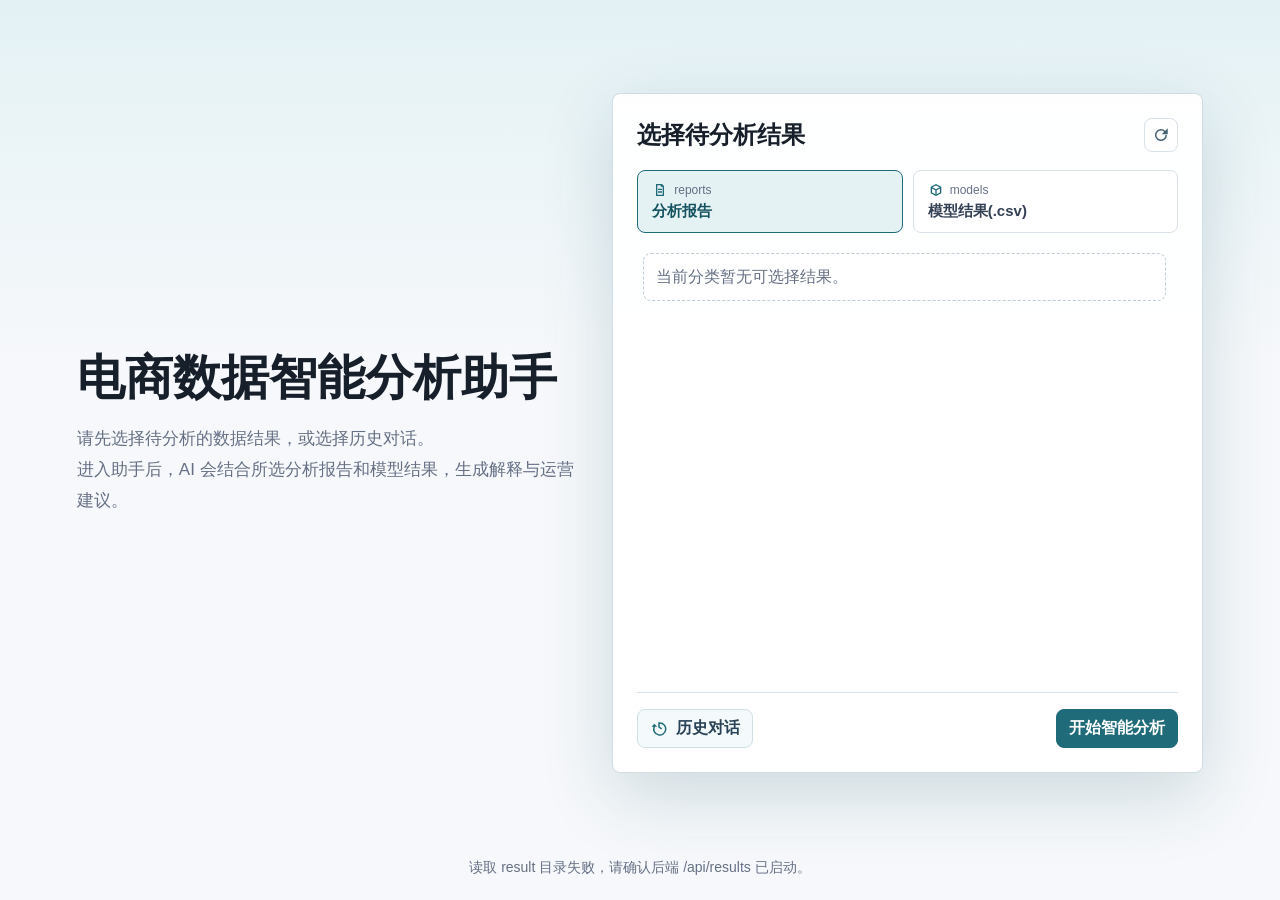
==== src/ai-module/welcome.html @ 1ba3aa21 "ai模块 v1" ====
<!DOCTYPE html>
<html lang="zh-CN">
<head>
  <meta charset="UTF-8">
  <meta name="viewport" content="width=device-width, initial-scale=1.0">
  <title>电商数据智能分析助手 - 欢迎页</title>
  <link rel="stylesheet" href="./welcome.css">
</head>
<body>
  <section class="welcome-screen" id="welcomeScreen">
    <div class="welcome-inner">
      <div class="welcome-copy">
        <h1>电商数据智能分析助手</h1>
        <p>请先选择待分析的数据结果，或选择历史对话。<br>进入助手后，AI 会结合所选分析报告和模型结果，生成解释与运营建议。</p>
      </div>

      <section class="selector-card" aria-label="初次选择待分析结果">
        <div class="selector-header">
          <h2>选择待分析结果</h2>
          <button class="icon-button" type="button" id="welcomeRefreshResultsButton" aria-label="刷新文件列表" title="刷新文件列表">
            <svg viewBox="0 0 24 24" aria-hidden="true">
              <path d="M17.7 6.3A8 8 0 1 0 20 12h-2a6 6 0 1 1-1.8-4.3L13 11h8V3l-3.3 3.3Z"></path>
            </svg>
          </button>
        </div>

        <div class="tabs" role="tablist" aria-label="结果类型">
          <button class="active" type="button" data-tab="reports">
            <span class="tab-label">
              <svg class="tab-icon" viewBox="0 0 24 24" aria-hidden="true">
                <path d="M6 3h9l3 3v15H6V3Zm2 2v14h8V7h-3V5H8Zm1 5h6v2H9v-2Zm0 4h6v2H9v-2Z"></path>
              </svg>
              <span>reports</span>
            </span>
            <strong>分析报告</strong>
          </button>
          <button type="button" data-tab="models">
            <span class="tab-label">
              <svg class="tab-icon" viewBox="0 0 24 24" aria-hidden="true">
                <path d="M12 3 4 7v10l8 4 8-4V7l-8-4Zm0 2.2L17.5 8 12 10.8 6.5 8 12 5.2ZM6 9.7l5 2.5v6.1l-5-2.5V9.7Zm7 8.6v-6.1l5-2.5v6.1l-5 2.5Z"></path>
              </svg>
              <span>models</span>
            </span>
            <strong>模型结果(.csv)</strong>
          </button>
        </div>

        <div class="result-list" id="welcomeResultList"></div>

        <div class="selector-footer">
          <button class="history-button" type="button" id="openHistoryButton">
            <svg viewBox="0 0 24 24" aria-hidden="true">
              <path d="M13 3a9 9 0 1 1-8.5 6H2l3.8-4L9.6 9H6.7A7 7 0 1 0 13 5v4l3.2 2.1-1.1 1.7L11 10V3h2Z"></path>
            </svg>
            <span>历史对话</span>
          </button>
          <button class="primary-button" type="button" id="startAnalysisButton">开始智能分析</button>
        </div>
      </section>
    </div>
    <p class="welcome-backend-status" id="welcomeBackendStatus"></p>
  </section>

  <div class="toast" id="toast" role="status" aria-live="polite"></div>

  <div class="modal-backdrop hidden" id="welcomeHistoryModal" role="dialog" aria-modal="true" aria-labelledby="welcomeHistoryTitle">
    <div class="modal history-modal">
      <div class="modal-header">
        <div>
          <h2 id="welcomeHistoryTitle">历史对话</h2>
        </div>
        <div class="modal-header-actions">
          <button class="icon-button" type="button" id="welcomeRefreshHistoryButton" aria-label="刷新历史记录" title="刷新历史记录">
            <svg viewBox="0 0 24 24" aria-hidden="true">
              <path d="M17.7 6.3A8 8 0 1 0 20 12h-2a6 6 0 1 1-1.8-4.3L13 11h8V3l-3.3 3.3Z"></path>
            </svg>
          </button>
          <button class="icon-button" type="button" id="welcomeCloseHistoryButton" aria-label="关闭">×</button>
        </div>
      </div>

      <div class="history-list" id="welcomeHistoryList"></div>

      <div class="modal-footer">
        <span id="welcomeHistoryStatus"></span>
      </div>
    </div>
  </div>

  <script src="./welcome.js"></script>
</body>
</html>
---- src/ai-module/welcome.css ----
:root {
  color-scheme: light;
  --bg: #f6f8fb;
  --panel: #ffffff;
  --text: #17202a;
  --muted: #667085;
  --line: #d8e1e7;
  --line-strong: #bdccd6;
  --accent: #206b7a;
  --accent-dark: #15525f;
  --accent-soft: #e4f2f4;
  --shadow: 0 22px 70px rgba(21, 82, 95, 0.18);
}

* {
  box-sizing: border-box;
}

.hidden {
  display: none !important;
}

body {
  margin: 0;
  min-height: 100vh;
  background:
    linear-gradient(180deg, rgba(226, 241, 244, 0.92), rgba(246, 248, 251, 0.52) 360px),
    var(--bg);
  color: var(--text);
  font-family: -apple-system, BlinkMacSystemFont, "Segoe UI", "PingFang SC", "Microsoft YaHei", sans-serif;
}

button {
  cursor: pointer;
  font: inherit;
  transition:
    background-color 180ms ease,
    border-color 180ms ease,
    color 180ms ease,
    box-shadow 180ms ease,
    transform 160ms ease;
}

svg {
  width: 18px;
  height: 18px;
  fill: currentColor;
}

.welcome-screen {
  position: relative;
  min-height: 100vh;
  display: grid;
  place-items: center;
  padding: 36px clamp(20px, 6vw, 80px) 70px;
}

.welcome-screen.leaving {
  animation: welcomeLeave 220ms ease-in forwards;
}

.welcome-inner {
  display: grid;
  grid-template-columns: minmax(360px, 0.92fr) minmax(420px, 1.08fr);
  gap: 32px;
  width: min(1180px, 100%);
  align-items: center;
}

.welcome-copy h1 {
  margin: 0;
  font-size: clamp(34px, 4.2vw, 48px);
  line-height: 1.18;
  white-space: nowrap;
}

.welcome-copy p {
  margin: 18px 0 0;
  color: var(--muted);
  font-size: 17px;
  line-height: 1.8;
}

.selector-card {
  display: grid;
  grid-template-rows: auto auto minmax(300px, 1fr) auto;
  height: min(680px, calc(100vh - 110px));
  min-height: 0;
  padding: 24px;
  border: 1px solid rgba(190, 208, 216, 0.72);
  border-radius: 8px;
  background: rgba(255, 255, 255, 0.92);
  box-shadow: var(--shadow);
}

.selector-header {
  display: flex;
  align-items: center;
  justify-content: space-between;
  gap: 12px;
}

.selector-header h2 {
  margin: 0;
}

.icon-button {
  display: inline-grid;
  place-items: center;
  flex: 0 0 auto;
  width: 34px;
  height: 34px;
  border: 1px solid var(--line);
  border-radius: 8px;
  background: #ffffff;
  color: #466276;
}

.icon-button:hover {
  border-color: var(--line-strong);
  background: #eef6f8;
  color: var(--accent-dark);
  transform: translateY(-1px);
}

.modal-backdrop {
  position: fixed;
  inset: 0;
  z-index: 20;
  display: grid;
  place-items: center;
  padding: 20px;
  background: rgba(15, 23, 42, 0.42);
  animation: backdropIn 180ms ease-out;
}

.modal-backdrop.closing {
  animation: backdropOut 160ms ease-in forwards;
}

.modal {
  display: grid;
  width: min(860px, 100%);
  max-height: min(720px, calc(100vh - 40px));
  padding: 22px;
  border: 1px solid rgba(190, 208, 216, 0.72);
  border-radius: 8px;
  background: #ffffff;
  box-shadow: var(--shadow);
  animation: modalIn 200ms ease-out;
}

.modal-backdrop.closing .modal {
  animation: modalOut 160ms ease-in forwards;
}

.history-modal {
  grid-template-rows: auto minmax(0, 1fr) auto;
}

.modal-header,
.modal-header-actions {
  display: flex;
  align-items: center;
  gap: 12px;
}

.modal-header {
  justify-content: space-between;
}

.modal-header h2 {
  margin: 0;
}

.tabs {
  display: grid;
  grid-template-columns: repeat(2, minmax(0, 1fr));
  gap: 10px;
  margin: 18px 0 14px;
}

.tabs button {
  display: grid;
  gap: 4px;
  padding: 11px 14px;
  border: 1px solid var(--line);
  border-radius: 8px;
  background: #ffffff;
  color: #344054;
  text-align: left;
  transform-origin: center;
}

.tabs button:hover {
  border-color: var(--line-strong);
  background: #f3fafb;
  transform: scale(1.015);
}

.tabs button:active {
  transform: scale(0.99);
}

.tabs button.active {
  border-color: var(--accent);
  background: var(--accent-soft);
  color: var(--accent-dark);
}

.tab-label {
  display: inline-flex;
  align-items: center;
  gap: 6px;
  color: var(--muted);
  font-size: 12px;
}

.tab-icon {
  width: 16px;
  height: 16px;
  color: var(--accent);
}

.tabs button strong {
  font-size: 15px;
}

.result-list {
  display: grid;
  align-content: start;
  gap: 10px;
  overflow-x: hidden;
  overflow-y: auto;
  min-height: 0;
  max-height: 100%;
  padding: 6px 12px 6px 6px;
  overscroll-behavior: contain;
}

.history-list {
  display: grid;
  align-content: start;
  gap: 10px;
  overflow-x: hidden;
  overflow-y: auto;
  min-height: 0;
  padding: 18px 12px 6px 6px;
  overscroll-behavior: contain;
}

.history-item {
  display: grid;
  gap: 9px;
  width: 100%;
  padding: 15px;
  border: 1px solid var(--line);
  border-radius: 8px;
  background: #ffffff;
  color: var(--text);
  text-align: left;
}

.history-item:hover {
  border-color: var(--line-strong);
  background: #f4fafb;
  box-shadow: 0 10px 24px rgba(32, 107, 122, 0.1);
  transform: translateY(-1px) scale(1.006);
}

.history-title {
  overflow-wrap: anywhere;
  font-size: 16px;
  font-weight: 800;
  line-height: 1.45;
}

.history-meta {
  display: grid;
  gap: 6px;
  color: var(--muted);
  font-size: 12px;
  line-height: 1.45;
}

.history-meta span {
  display: inline-grid;
  grid-template-columns: 16px minmax(0, 1fr);
  align-items: start;
  gap: 6px;
  overflow-wrap: anywhere;
}

.result-item {
  border: 1px solid var(--line);
  border-radius: 8px;
  background: #ffffff;
  transition:
    background-color 180ms ease,
    border-color 180ms ease,
    box-shadow 180ms ease,
    transform 160ms ease;
  transform-origin: center;
}

.result-item:hover {
  border-color: var(--line-strong);
  background: #f4fafb;
  box-shadow: 0 10px 24px rgba(32, 107, 122, 0.1);
  transform: translateY(-1px) scale(1.006);
}

.result-item:active {
  transform: scale(0.995);
}

.result-item:has(input:checked) {
  border-color: var(--accent);
  background: #eef8fa;
  box-shadow: 0 8px 20px rgba(32, 107, 122, 0.1);
}

.result-item label {
  display: grid;
  grid-template-columns: 20px minmax(0, 1fr);
  gap: 12px;
  padding: 15px;
}

.result-item input {
  width: 16px;
  height: 16px;
  margin-top: 2px;
  accent-color: var(--accent);
}

.file-content {
  display: grid;
  gap: 8px;
  min-width: 0;
}

.file-name {
  overflow-wrap: anywhere;
  color: var(--text);
  font-size: 16px;
  font-weight: 700;
  line-height: 1.4;
}

.file-meta {
  display: grid;
  gap: 5px;
}

.meta-row {
  display: grid;
  grid-template-columns: 16px minmax(0, 1fr);
  align-items: start;
  gap: 6px;
  color: var(--muted);
  font-size: 12px;
  line-height: 1.45;
  overflow-wrap: anywhere;
}

.meta-icon {
  width: 15px;
  height: 15px;
  margin-top: 1px;
  color: #7a8b9a;
}

.empty-state {
  padding: 10px 12px;
  border: 1px dashed var(--line-strong);
  border-radius: 8px;
  color: var(--muted);
  background: #ffffff;
  line-height: 1.6;
}

.selector-footer {
  display: flex;
  align-items: center;
  justify-content: space-between;
  gap: 12px;
  margin-top: 16px;
  padding-top: 16px;
  border-top: 1px solid var(--line);
}

.modal-footer {
  display: flex;
  align-items: center;
  justify-content: flex-end;
  gap: 12px;
  margin-top: 16px;
  padding-top: 16px;
  border-top: 1px solid var(--line);
}

.modal-footer span {
  color: var(--muted);
  font-size: 14px;
}

.modal-footer span:empty {
  display: none;
}

.history-button,
.primary-button {
  display: inline-flex;
  align-items: center;
  justify-content: center;
  gap: 8px;
  min-height: 38px;
  padding: 8px 12px;
  border-radius: 8px;
  font-weight: 700;
  white-space: nowrap;
}

.history-button {
  border: 1px solid #cfe0e7;
  background: #f4fafb;
  color: #294257;
}

.history-button:hover {
  border-color: var(--line-strong);
  background: #e9f4f6;
  transform: translateY(-1px);
}

.history-button svg {
  color: var(--accent);
}

.primary-button {
  border: 1px solid var(--accent);
  background: var(--accent);
  color: #ffffff;
}

.primary-button:hover {
  background: var(--accent-dark);
  transform: translateY(-1px);
}

.welcome-backend-status {
  position: absolute;
  left: 50%;
  bottom: 22px;
  width: min(920px, calc(100% - 40px));
  margin: 0;
  transform: translateX(-50%);
  color: var(--muted);
  font-size: 14px;
  line-height: 1.6;
  text-align: center;
}

.welcome-backend-status:empty {
  display: none;
}

.toast {
  position: fixed;
  left: 50%;
  top: 24px;
  transform: translate(-50%, -16px);
  z-index: 30;
  display: inline-flex;
  align-items: center;
  gap: 9px;
  opacity: 0;
  pointer-events: none;
  min-width: 220px;
  padding: 11px 15px;
  border: 1px solid #b9e2cf;
  border-radius: 8px;
  background: #f0f9eb;
  color: #087443;
  font-size: 14px;
  font-weight: 700;
  box-shadow: 0 12px 32px rgba(15, 23, 42, 0.14);
  transition: opacity 180ms ease, transform 180ms ease;
}

.toast.show {
  opacity: 1;
  transform: translate(-50%, 0);
}

.toast.warning {
  border-color: #f3d28f;
  background: #fff8e6;
  color: #9a6200;
}

.toast-icon {
  display: inline-grid;
  place-items: center;
  flex: 0 0 auto;
  width: 18px;
  height: 18px;
  border-radius: 50%;
  color: #ffffff;
  font-size: 12px;
  line-height: 1;
}

.toast.success .toast-icon {
  background: #16a34a;
}

.toast.warning .toast-icon {
  background: #e6a23c;
}

@keyframes welcomeLeave {
  from {
    opacity: 1;
    transform: scale(1);
  }
  to {
    opacity: 0;
    transform: scale(0.985);
  }
}

@keyframes backdropIn {
  from { opacity: 0; }
  to { opacity: 1; }
}

@keyframes backdropOut {
  from { opacity: 1; }
  to { opacity: 0; }
}

@keyframes modalIn {
  from {
    opacity: 0;
    transform: translateY(14px) scale(0.97);
  }
  to {
    opacity: 1;
    transform: translateY(0) scale(1);
  }
}

@keyframes modalOut {
  from {
    opacity: 1;
    transform: translateY(0) scale(1);
  }
  to {
    opacity: 0;
    transform: translateY(10px) scale(0.96);
  }
}

@media (max-width: 960px) {
  .welcome-inner {
    grid-template-columns: 1fr;
  }

  .welcome-copy h1 {
    white-space: normal;
  }
}

@media (max-width: 640px) {
  .welcome-screen {
    padding: 18px 18px 80px;
  }

  .selector-card {
    min-height: 560px;
    padding: 18px;
  }

  .tabs {
    grid-template-columns: 1fr;
  }

  .selector-footer {
    align-items: stretch;
    flex-direction: column;
  }
}
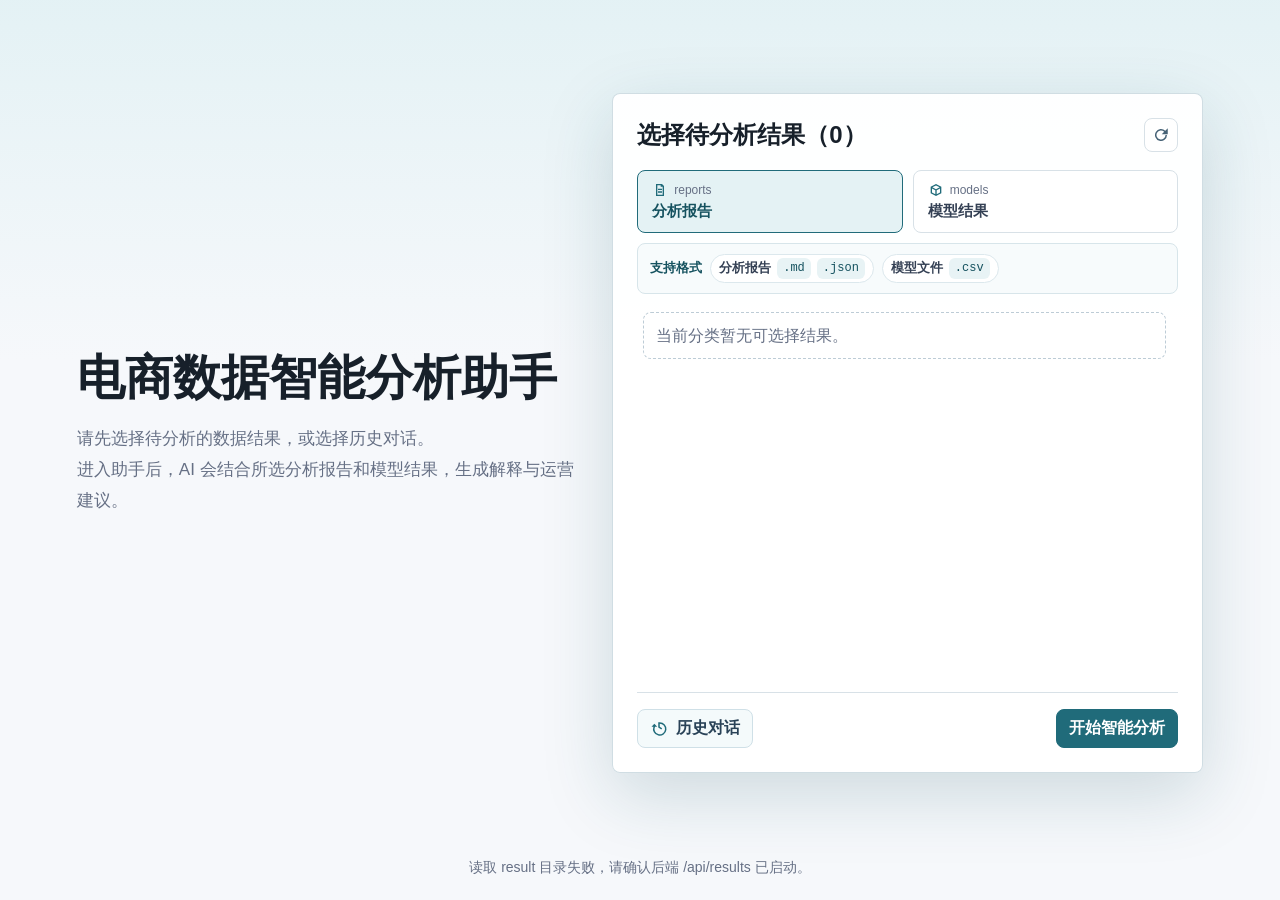
==== commit 74b70a16: "ai模块 v2" ====
--- a/src/ai-module/welcome.html
+++ b/src/ai-module/welcome.html
@@ -16,7 +16,7 @@
 
       <section class="selector-card" aria-label="初次选择待分析结果">
         <div class="selector-header">
-          <h2>选择待分析结果</h2>
+          <h2 id="welcomeSelectorTitle">选择待分析结果（0）</h2>
           <button class="icon-button" type="button" id="welcomeRefreshResultsButton" aria-label="刷新文件列表" title="刷新文件列表">
             <svg viewBox="0 0 24 24" aria-hidden="true">
               <path d="M17.7 6.3A8 8 0 1 0 20 12h-2a6 6 0 1 1-1.8-4.3L13 11h8V3l-3.3 3.3Z"></path>
@@ -41,8 +41,21 @@
               </svg>
               <span>models</span>
             </span>
-            <strong>模型结果(.csv)</strong>
+            <strong>模型结果</strong>
           </button>
+        </div>
+
+        <div class="selector-format-guide" aria-label="支持分析的文件类型">
+          <span class="format-guide-title">支持格式</span>
+          <span class="format-guide-item">
+            <span>分析报告</span>
+            <code>.md</code>
+            <code>.json</code>
+          </span>
+          <span class="format-guide-item">
+            <span>模型文件</span>
+            <code>.csv</code>
+          </span>
         </div>
 
         <div class="result-list" id="welcomeResultList"></div>
@@ -75,9 +88,15 @@
               <path d="M17.7 6.3A8 8 0 1 0 20 12h-2a6 6 0 1 1-1.8-4.3L13 11h8V3l-3.3 3.3Z"></path>
             </svg>
           </button>
-          <button class="icon-button" type="button" id="welcomeCloseHistoryButton" aria-label="关闭">×</button>
+          <button class="icon-button" type="button" id="welcomeCloseHistoryButton" aria-label="关闭">
+            <svg viewBox="0 0 24 24" aria-hidden="true">
+              <path d="M6.4 5 12 10.6 17.6 5 19 6.4 13.4 12 19 17.6 17.6 19 12 13.4 6.4 19 5 17.6 10.6 12 5 6.4 6.4 5Z"></path>
+            </svg>
+          </button>
         </div>
       </div>
+
+      <p class="history-delete-hint">如需删除历史记录，请先进入待删除的对话，再点击页面右上角“清空对话”按钮。</p>
 
       <div class="history-list" id="welcomeHistoryList"></div>
 
--- a/src/ai-module/welcome.css
+++ b/src/ai-module/welcome.css
@@ -83,7 +83,7 @@
 
 .selector-card {
   display: grid;
-  grid-template-rows: auto auto minmax(300px, 1fr) auto;
+  grid-template-rows: auto auto auto minmax(0, 1fr) auto;
   height: min(680px, calc(100vh - 110px));
   min-height: 0;
   padding: 24px;
@@ -155,7 +155,7 @@
 }
 
 .history-modal {
-  grid-template-rows: auto minmax(0, 1fr) auto;
+  grid-template-rows: auto auto minmax(0, 1fr) auto;
 }
 
 .modal-header,
@@ -177,7 +177,7 @@
   display: grid;
   grid-template-columns: repeat(2, minmax(0, 1fr));
   gap: 10px;
-  margin: 18px 0 14px;
+  margin: 18px 0 10px;
 }
 
 .tabs button {
@@ -224,6 +224,51 @@
 
 .tabs button strong {
   font-size: 15px;
+}
+
+.selector-format-guide {
+  display: flex;
+  align-items: center;
+  flex-wrap: wrap;
+  gap: 8px;
+  margin: 0 0 12px;
+  padding: 10px 12px;
+  border: 1px solid #d7e5ea;
+  border-radius: 8px;
+  background: #f7fbfc;
+  color: var(--muted);
+  font-size: 13px;
+  line-height: 1.4;
+}
+
+.format-guide-title {
+  color: var(--accent-dark);
+  font-weight: 700;
+}
+
+.format-guide-item {
+  display: inline-flex;
+  align-items: center;
+  gap: 6px;
+  min-height: 26px;
+  padding: 3px 8px;
+  border: 1px solid #dce8ed;
+  border-radius: 999px;
+  background: #ffffff;
+}
+
+.format-guide-item span {
+  color: #344054;
+  font-weight: 600;
+}
+
+.format-guide-item code {
+  padding: 2px 6px;
+  border-radius: 6px;
+  background: #e8f3f5;
+  color: var(--accent-dark);
+  font-family: ui-monospace, SFMono-Regular, Consolas, "Liberation Mono", monospace;
+  font-size: 12px;
 }
 
 .result-list {
@@ -247,6 +292,17 @@
   min-height: 0;
   padding: 18px 12px 6px 6px;
   overscroll-behavior: contain;
+}
+
+.history-delete-hint {
+  margin: 10px 0 0;
+  padding: 10px 12px;
+  border: 1px solid #d7e5ea;
+  border-radius: 8px;
+  background: #f7fbfc;
+  color: var(--muted);
+  font-size: 13px;
+  line-height: 1.5;
 }
 
 .history-item {
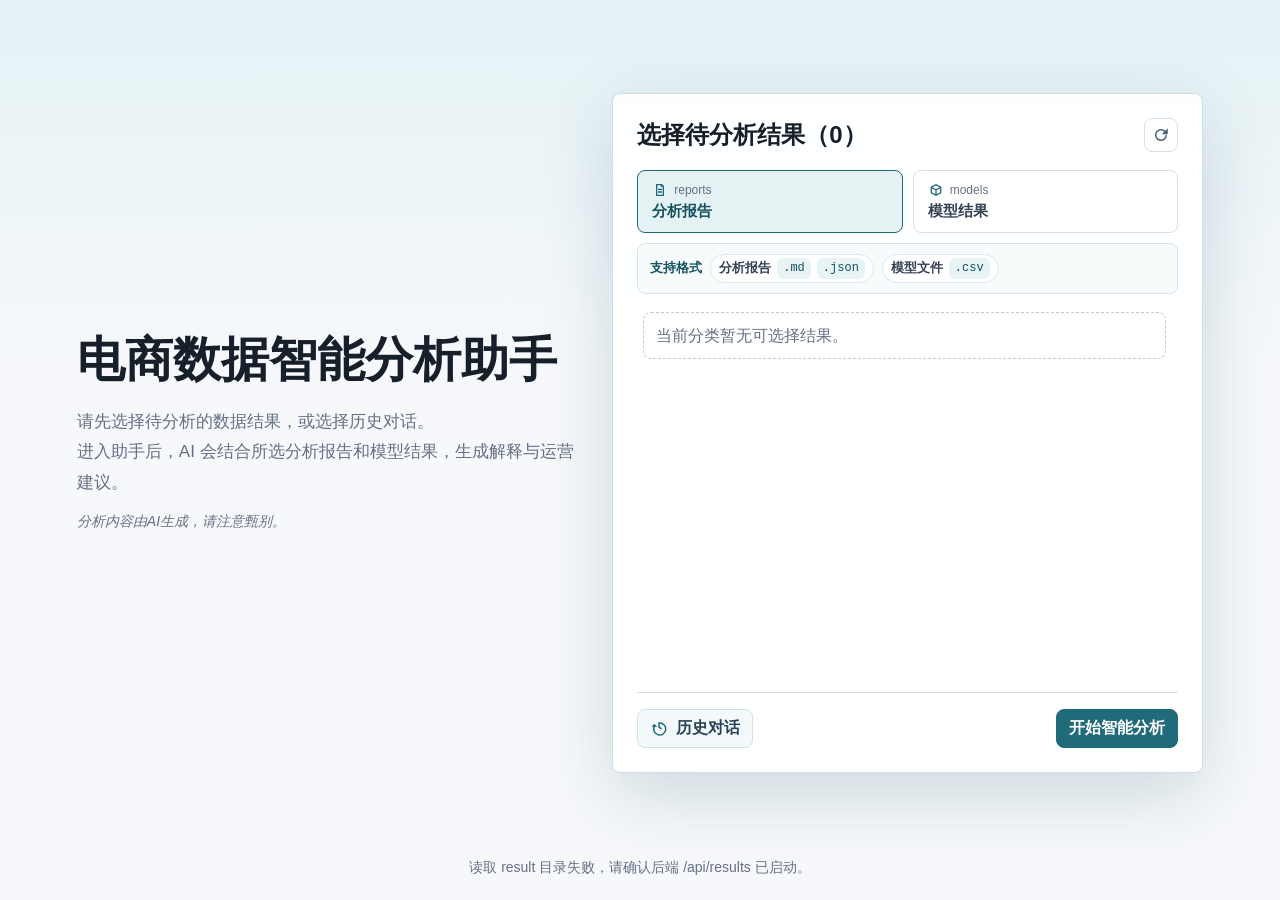
==== commit a9341d31: "ai模块 v3 - 新增当前对话、单轮对话和报告导出入口，支持导出 Markdown、Word 和 PDF 文件 - 新增 output 导出程序，生成 md/docx/pdf 并优化 Markdow" ====
--- a/src/ai-module/welcome.html
+++ b/src/ai-module/welcome.html
@@ -12,6 +12,7 @@
       <div class="welcome-copy">
         <h1>电商数据智能分析助手</h1>
         <p>请先选择待分析的数据结果，或选择历史对话。<br>进入助手后，AI 会结合所选分析报告和模型结果，生成解释与运营建议。</p>
+        <p class="ai-disclaimer"><em>分析内容由AI生成，请注意甄别。</em></p>
       </div>
 
       <section class="selector-card" aria-label="初次选择待分析结果">
--- a/src/ai-module/welcome.css
+++ b/src/ai-module/welcome.css
@@ -81,6 +81,11 @@
   line-height: 1.8;
 }
 
+.welcome-copy .ai-disclaimer {
+  margin-top: 10px;
+  font-size: 14px;
+}
+
 .selector-card {
   display: grid;
   grid-template-rows: auto auto auto minmax(0, 1fr) auto;
@@ -325,7 +330,11 @@
 }
 
 .history-title {
+  display: -webkit-box;
+  overflow: hidden;
   overflow-wrap: anywhere;
+  -webkit-box-orient: vertical;
+  -webkit-line-clamp: 2;
   font-size: 16px;
   font-weight: 800;
   line-height: 1.45;
